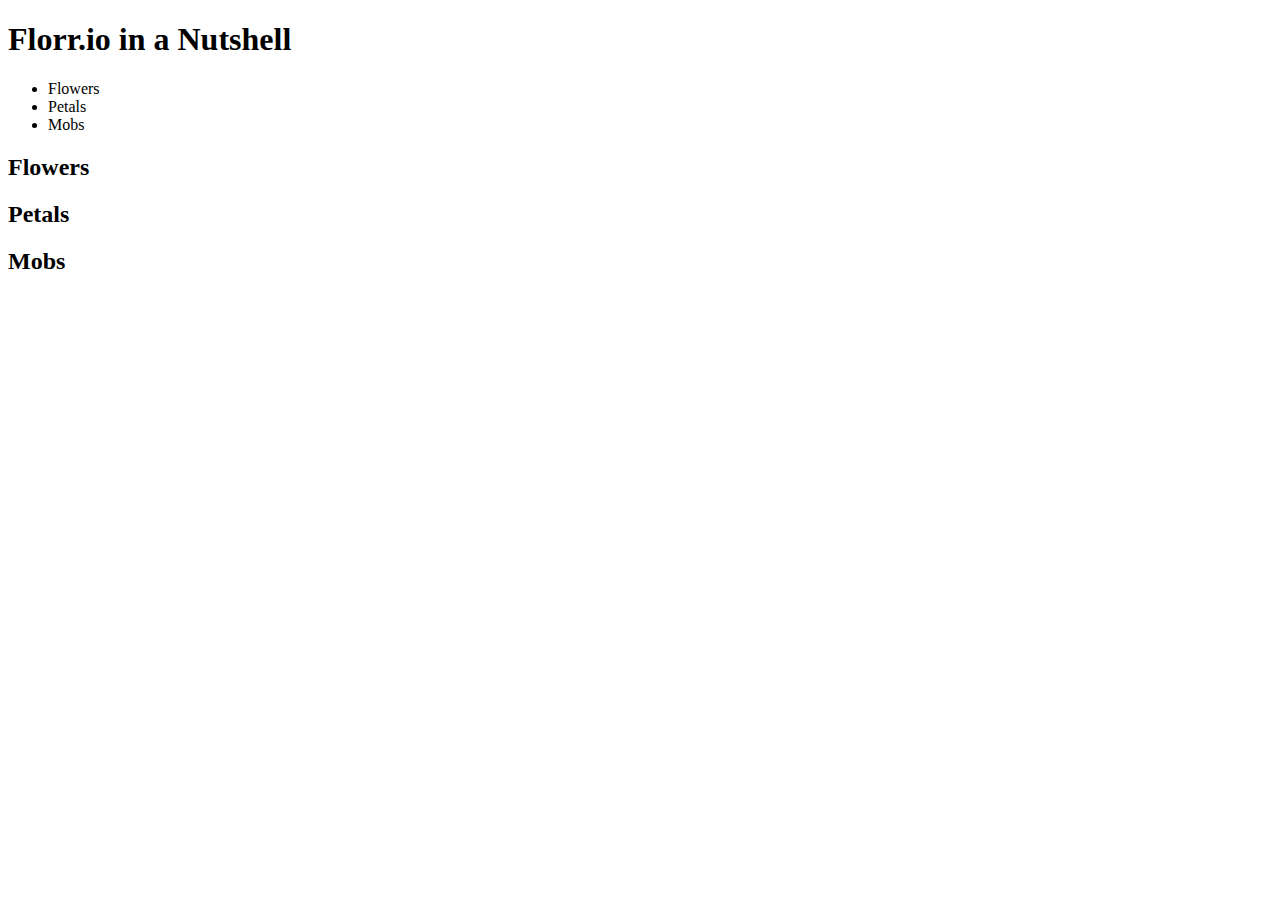
==== w05_subject.html @ 77d82ab8 "Update w05_subject.html" ====
<!DOCTYPE html>

<html lang="en">

  <head>
    <meta charset="utf-8">
    <title>silly flower game</title>
  </head>

  <body>
    <h1>
      Florr.io in a Nutshell
    </h1>
    <ul>
      <li>Flowers </li>
      <li>Petals </li>
      <li>Mobs </li>
    </ul>
    <h2>Flowers</h2>
    <p> </p>
    <h2>Petals</h2>
    <p> </p>
    <h2>Mobs</h2>
    <p> </p>
  </body>

</html>
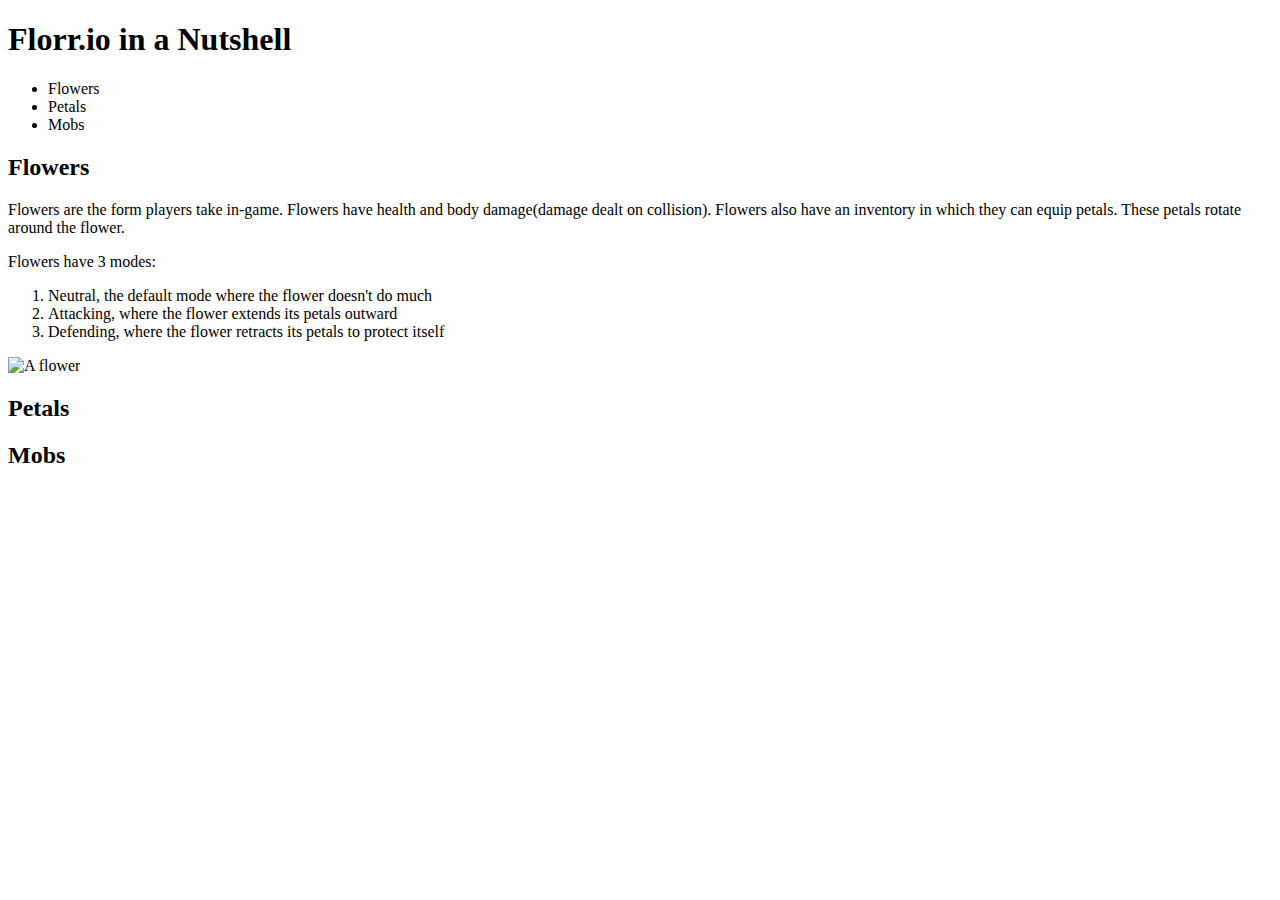
==== commit 93915d58: "Update w05_subject.html" ====
--- a/w05_subject.html
+++ b/w05_subject.html
@@ -17,7 +17,12 @@
       <li>Mobs </li>
     </ul>
     <h2>Flowers</h2>
-    <p> </p>
+    <p>Flowers are the form players take in-game. Flowers have health and body damage(damage dealt on collision). Flowers also have an inventory in which they can equip petals. These petals rotate around the flower.</p>
+    <p>Flowers have 3 modes:</p>
+    <ol> <li>Neutral, the default mode where the flower doesn't do much</li> 
+         <li>Attacking, where the flower extends its petals outward</li>
+         <li>Defending, where the flower retracts its petals to protect itself</li></ol>
+    <img src="https://cdn-1.webcatalog.io/catalog/florr-io/florr-io-icon-filled-256.png?v=1677038686695" alt="A flower">
     <h2>Petals</h2>
     <p> </p>
     <h2>Mobs</h2>
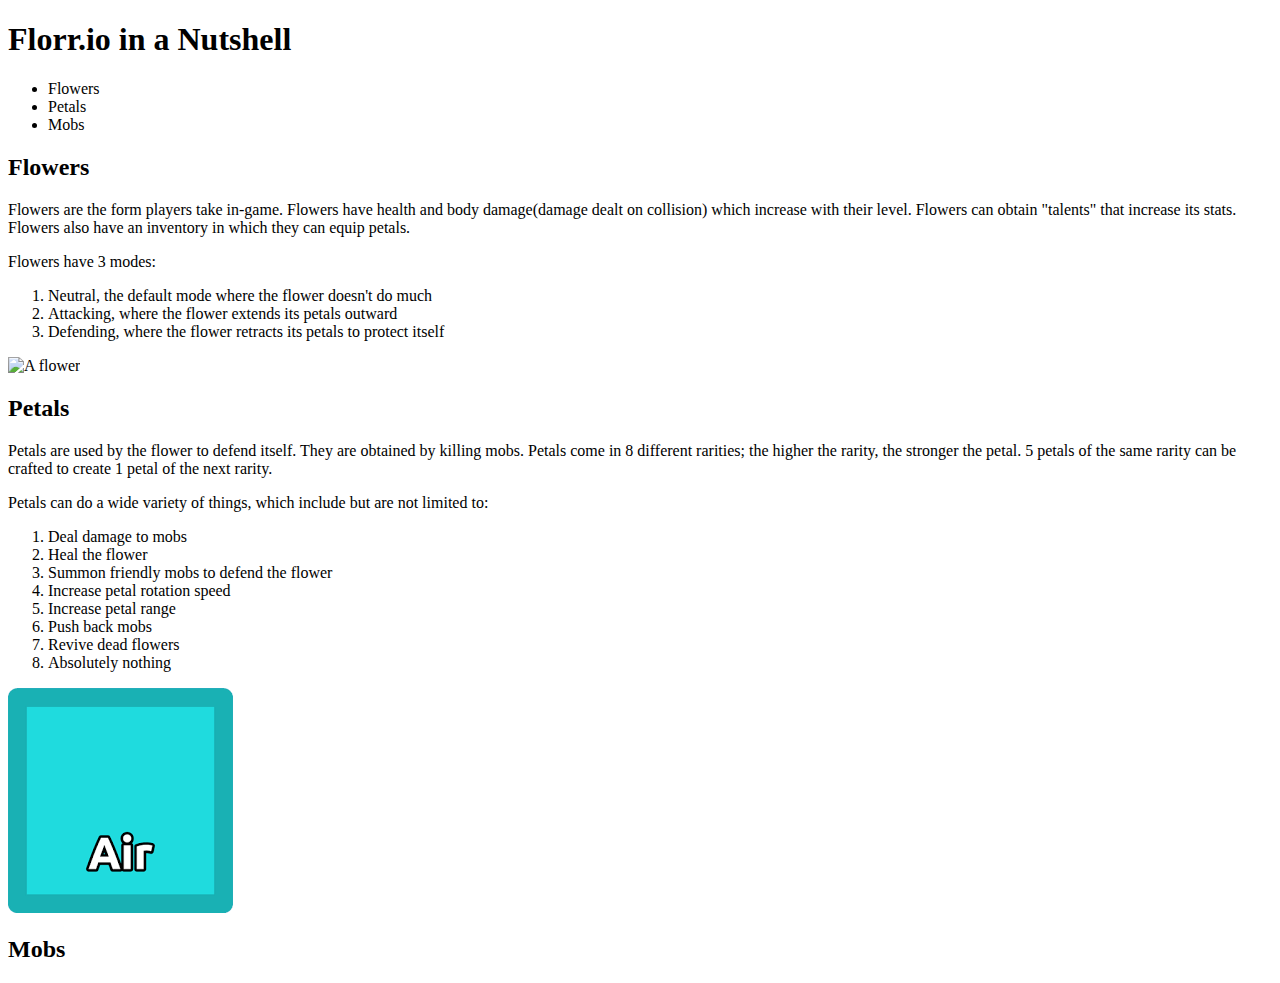
==== commit aa4fa6bc: "Update w05_subject.html" ====
--- a/w05_subject.html
+++ b/w05_subject.html
@@ -17,14 +17,25 @@
       <li>Mobs </li>
     </ul>
     <h2>Flowers</h2>
-    <p>Flowers are the form players take in-game. Flowers have health and body damage(damage dealt on collision). Flowers also have an inventory in which they can equip petals. These petals rotate around the flower.</p>
+    <p>Flowers are the form players take in-game. Flowers have health and body damage(damage dealt on collision) which increase with their level. Flowers can obtain "talents" that increase its stats. Flowers also have an inventory in which they can equip petals.</p>
     <p>Flowers have 3 modes:</p>
     <ol> <li>Neutral, the default mode where the flower doesn't do much</li> 
          <li>Attacking, where the flower extends its petals outward</li>
          <li>Defending, where the flower retracts its petals to protect itself</li></ol>
     <img src="https://cdn-1.webcatalog.io/catalog/florr-io/florr-io-icon-filled-256.png?v=1677038686695" alt="A flower">
     <h2>Petals</h2>
-    <p> </p>
+    <p>Petals are used by the flower to defend itself. They are obtained by killing mobs. Petals come in 8 different rarities; the higher the rarity, the stronger the petal. 5 petals of the same rarity can be crafted to create 1 petal of the next rarity.</p>
+    <p>Petals can do a wide variety of things, which include but are not limited to:</p>
+    <ol> <li>Deal damage to mobs</li>
+         <li>Heal the flower</li>
+         <li>Summon friendly mobs to defend the flower</li>
+         <li>Increase petal rotation speed</li>
+         <li>Increase petal range</li>
+         <li>Push back mobs</li>
+         <li>Revive dead flowers</li>
+         <li>Absolutely nothing</li></ol>
+    <img src="[data-uri]" 
+      alt="Yes, Air is a real petal.">
     <h2>Mobs</h2>
     <p> </p>
   </body>
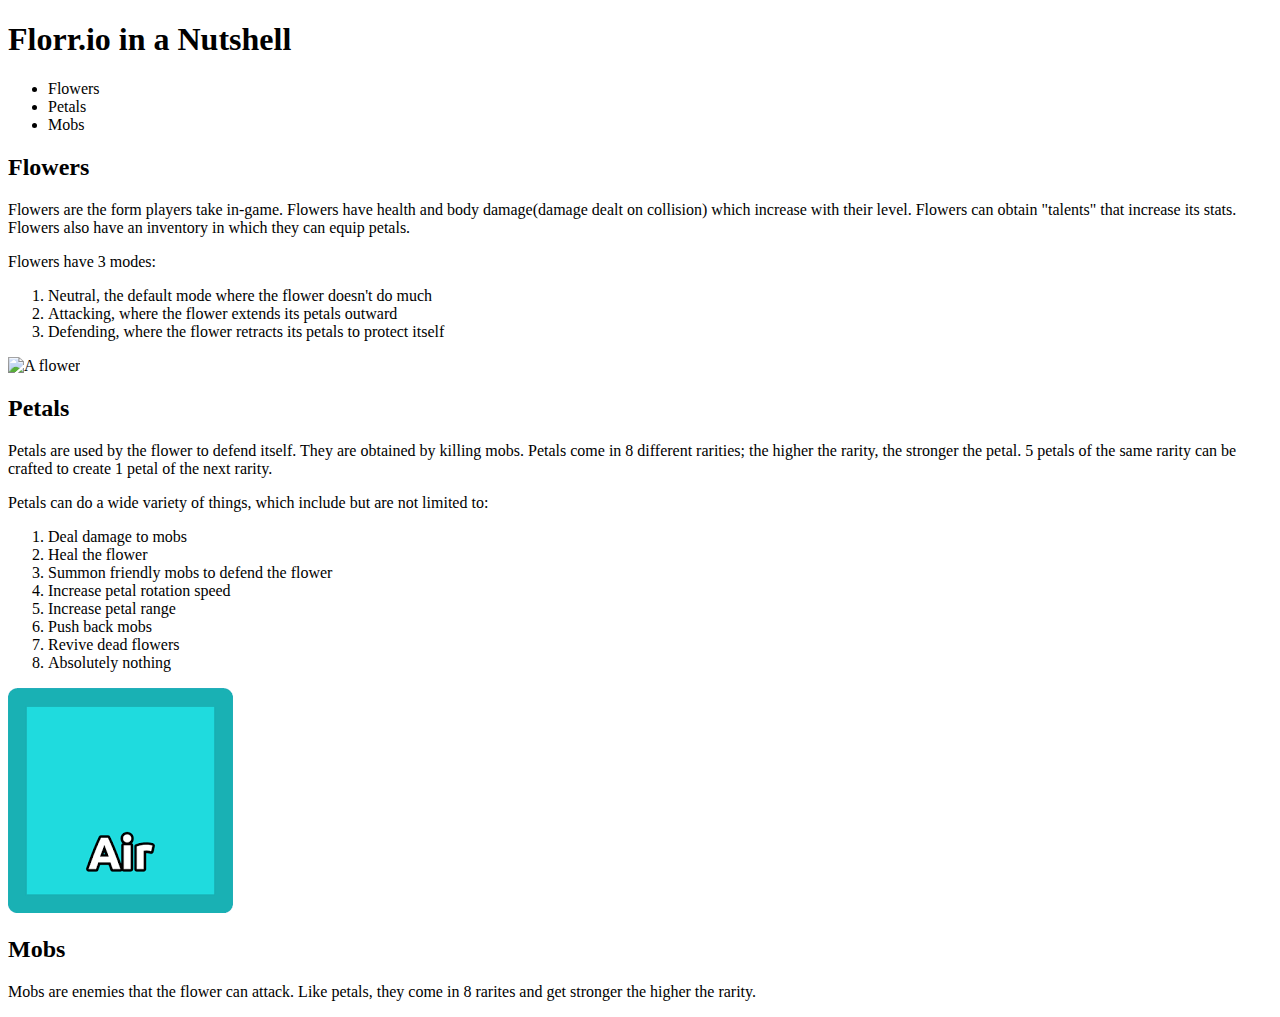
==== commit 8df0d3ae: "Update w05_subject.html" ====
--- a/w05_subject.html
+++ b/w05_subject.html
@@ -37,7 +37,7 @@
     <img src="[data-uri]" 
       alt="Yes, Air is a real petal.">
     <h2>Mobs</h2>
-    <p> </p>
+    <p>Mobs are enemies that the flower can attack. Like petals, they come in 8 rarites and get stronger the higher the rarity.</p>
   </body>
 
 </html>
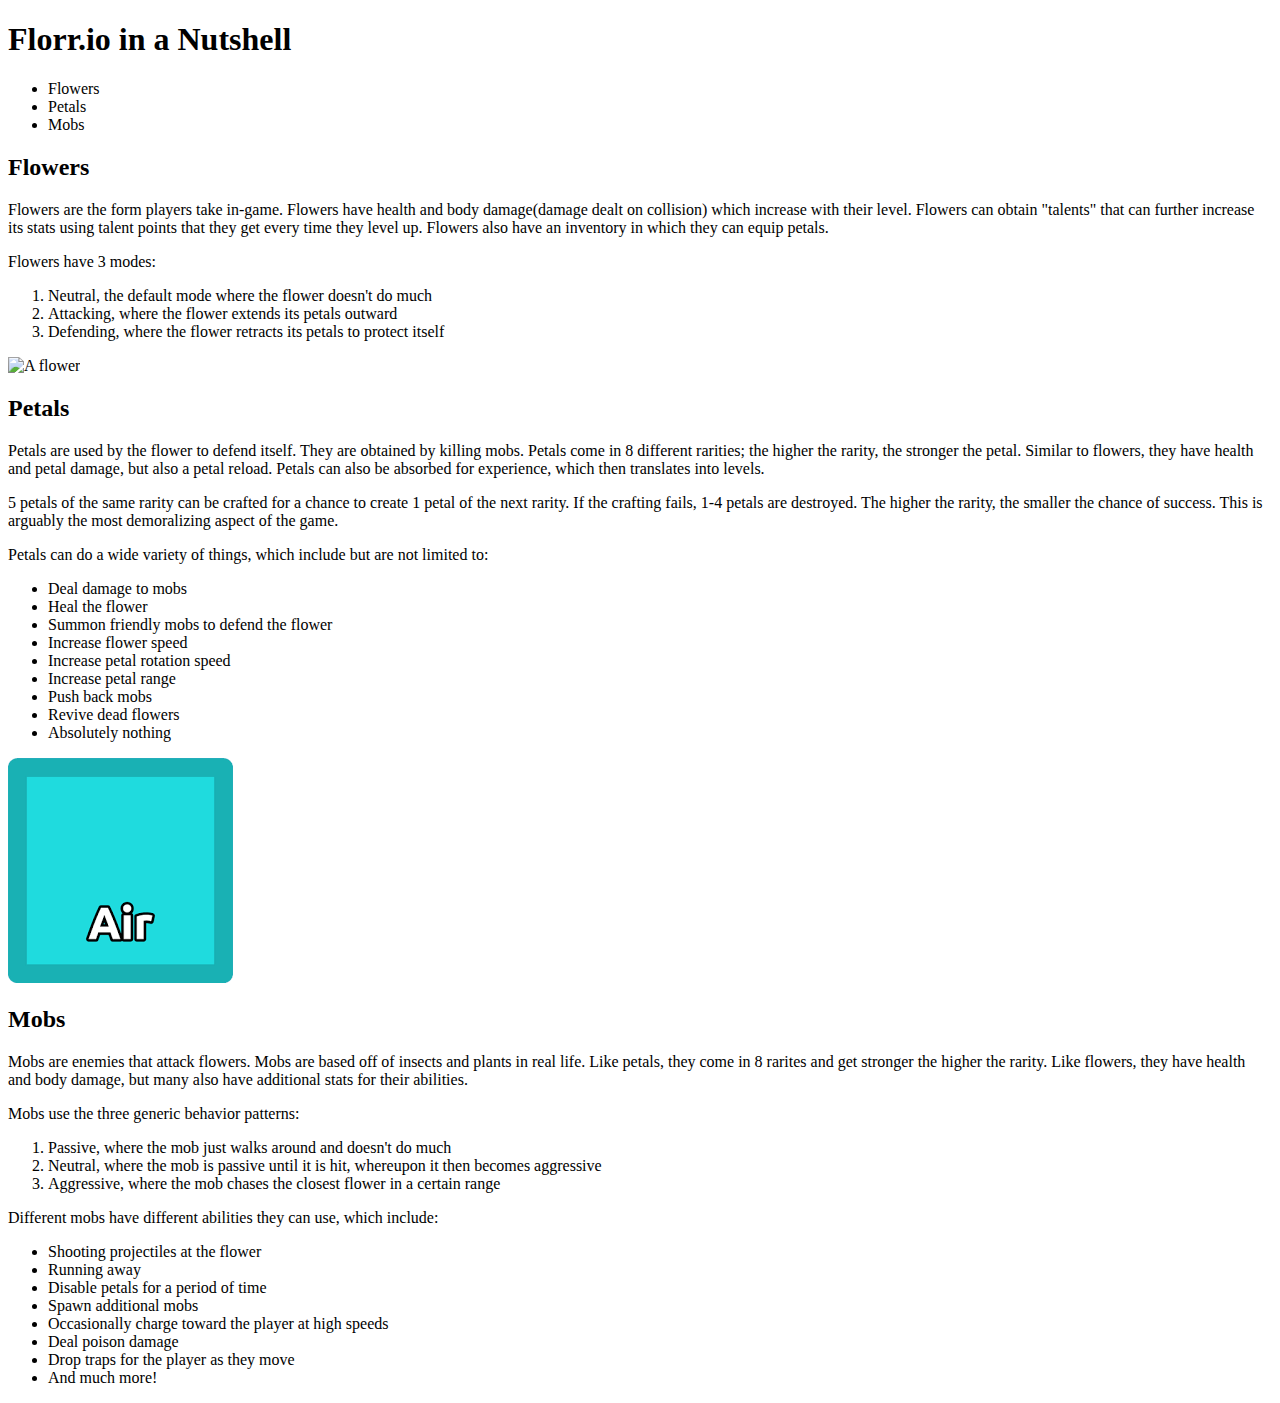
==== commit 09283680: "Update w05_subject.html" ====
--- a/w05_subject.html
+++ b/w05_subject.html
@@ -17,27 +17,42 @@
       <li>Mobs </li>
     </ul>
     <h2>Flowers</h2>
-    <p>Flowers are the form players take in-game. Flowers have health and body damage(damage dealt on collision) which increase with their level. Flowers can obtain "talents" that increase its stats. Flowers also have an inventory in which they can equip petals.</p>
+    <p>Flowers are the form players take in-game. Flowers have health and body damage(damage dealt on collision) which increase with their level. Flowers can obtain "talents" that can further increase its stats using talent points that they get every time they level up. Flowers also have an inventory in which they can equip petals.</p>
     <p>Flowers have 3 modes:</p>
     <ol> <li>Neutral, the default mode where the flower doesn't do much</li> 
          <li>Attacking, where the flower extends its petals outward</li>
          <li>Defending, where the flower retracts its petals to protect itself</li></ol>
     <img src="https://cdn-1.webcatalog.io/catalog/florr-io/florr-io-icon-filled-256.png?v=1677038686695" alt="A flower">
     <h2>Petals</h2>
-    <p>Petals are used by the flower to defend itself. They are obtained by killing mobs. Petals come in 8 different rarities; the higher the rarity, the stronger the petal. 5 petals of the same rarity can be crafted to create 1 petal of the next rarity.</p>
+    <p>Petals are used by the flower to defend itself. They are obtained by killing mobs. Petals come in 8 different rarities; the higher the rarity, the stronger the petal. Similar to flowers, they have health and petal damage, but also a petal reload. Petals can also be absorbed for experience, which then translates into levels.</p>
+    <p>5 petals of the same rarity can be crafted for a chance to create 1 petal of the next rarity. If the crafting fails, 1-4 petals are destroyed. The higher the rarity, the smaller the chance of success. This is arguably the most demoralizing aspect of the game.</p>
     <p>Petals can do a wide variety of things, which include but are not limited to:</p>
-    <ol> <li>Deal damage to mobs</li>
+    <ul> <li>Deal damage to mobs</li>
          <li>Heal the flower</li>
          <li>Summon friendly mobs to defend the flower</li>
+         <li>Increase flower speed</li>
          <li>Increase petal rotation speed</li>
          <li>Increase petal range</li>
          <li>Push back mobs</li>
          <li>Revive dead flowers</li>
-         <li>Absolutely nothing</li></ol>
+         <li>Absolutely nothing</li></ul>
     <img src="[data-uri]" 
       alt="Yes, Air is a real petal.">
     <h2>Mobs</h2>
-    <p>Mobs are enemies that the flower can attack. Like petals, they come in 8 rarites and get stronger the higher the rarity.</p>
+    <p>Mobs are enemies that attack flowers. Mobs are based off of insects and plants in real life. Like petals, they come in 8 rarites and get stronger the higher the rarity. Like flowers, they have health and body damage, but many also have additional stats for their abilities.</p>
+    <p>Mobs use the three generic behavior patterns:</p>
+    <ol> <li>Passive, where the mob just walks around and doesn't do much</li>
+         <li>Neutral, where the mob is passive until it is hit, whereupon it then becomes aggressive</li>
+         <li>Aggressive, where the mob chases the closest flower in a certain range</li></ol>
+    <p>Different mobs have different abilities they can use, which include:</p>
+    <ul> <li>Shooting projectiles at the flower</li>
+         <li>Running away</li>
+         <li>Disable petals for a period of time</li>
+         <li>Spawn additional mobs</li>
+         <li>Occasionally charge toward the player at high speeds</li>
+         <li>Deal poison damage</li>
+         <li>Drop traps for the player as they move</li>
+         <li>And much more!</li></ul>
   </body>
 
 </html>
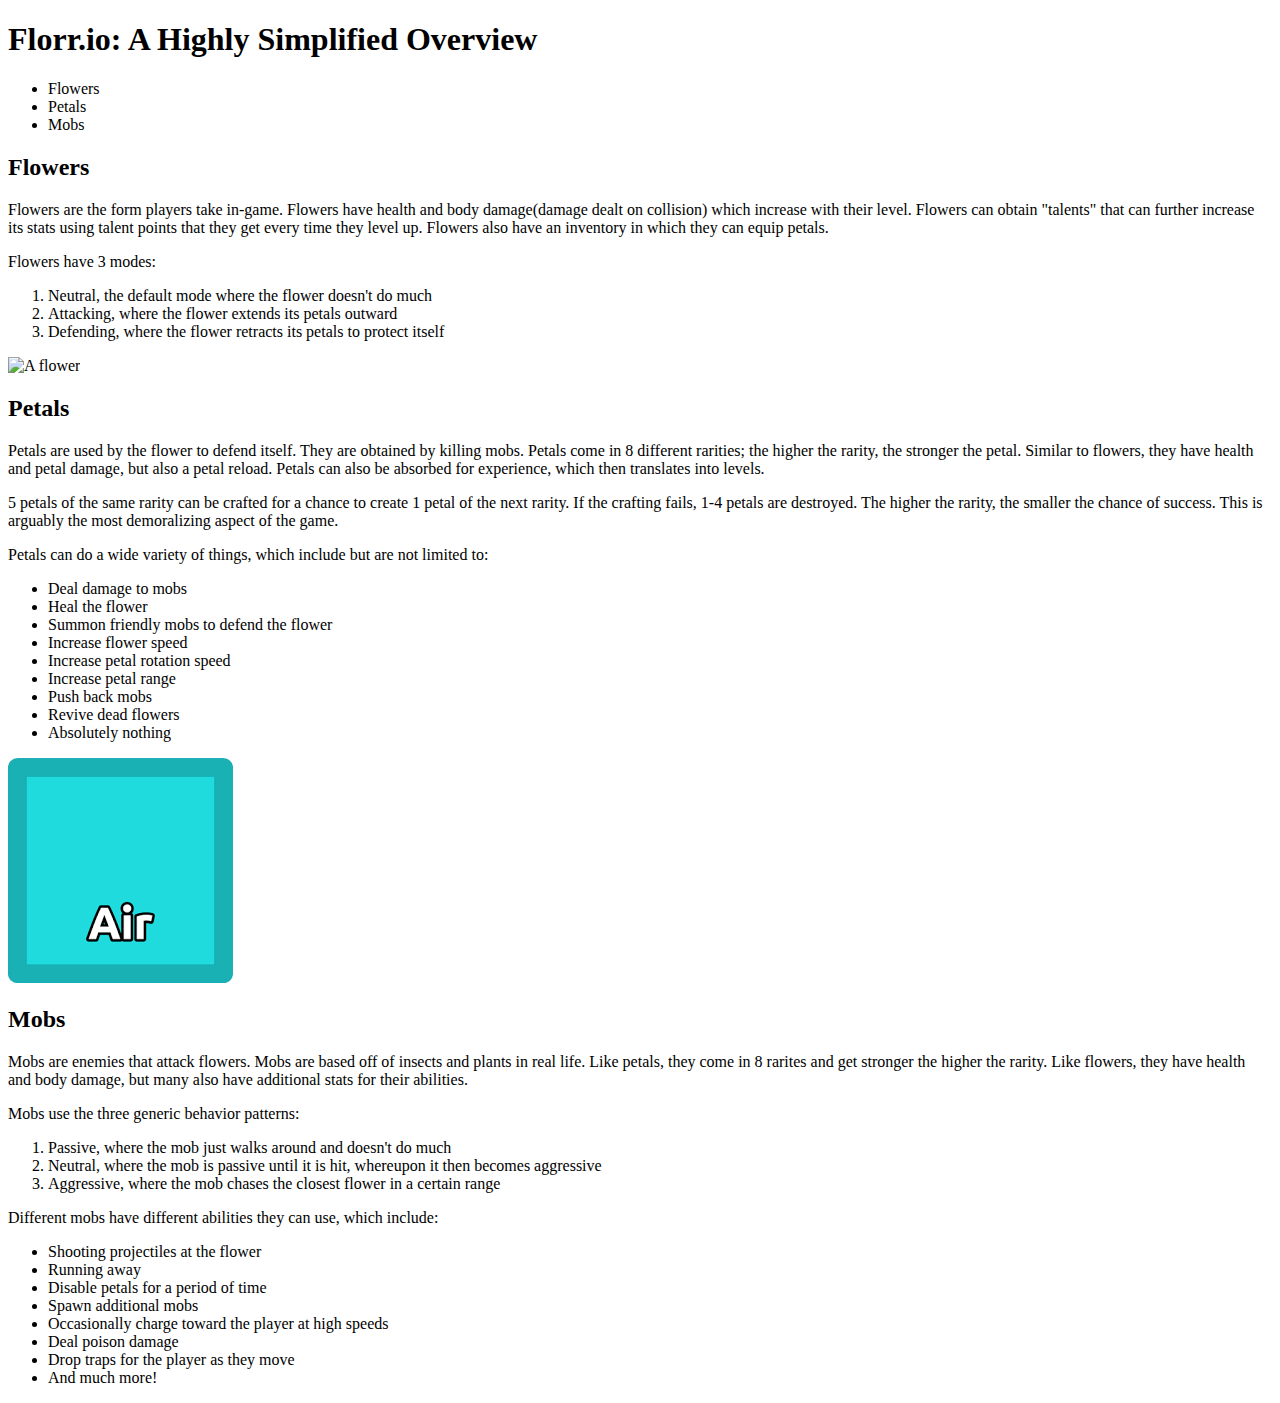
==== commit 012f0c32: "Update w05_subject.html" ====
--- a/w05_subject.html
+++ b/w05_subject.html
@@ -9,7 +9,7 @@
 
   <body>
     <h1>
-      Florr.io in a Nutshell
+      Florr.io: A Highly Simplified Overview
     </h1>
     <ul>
       <li>Flowers </li>
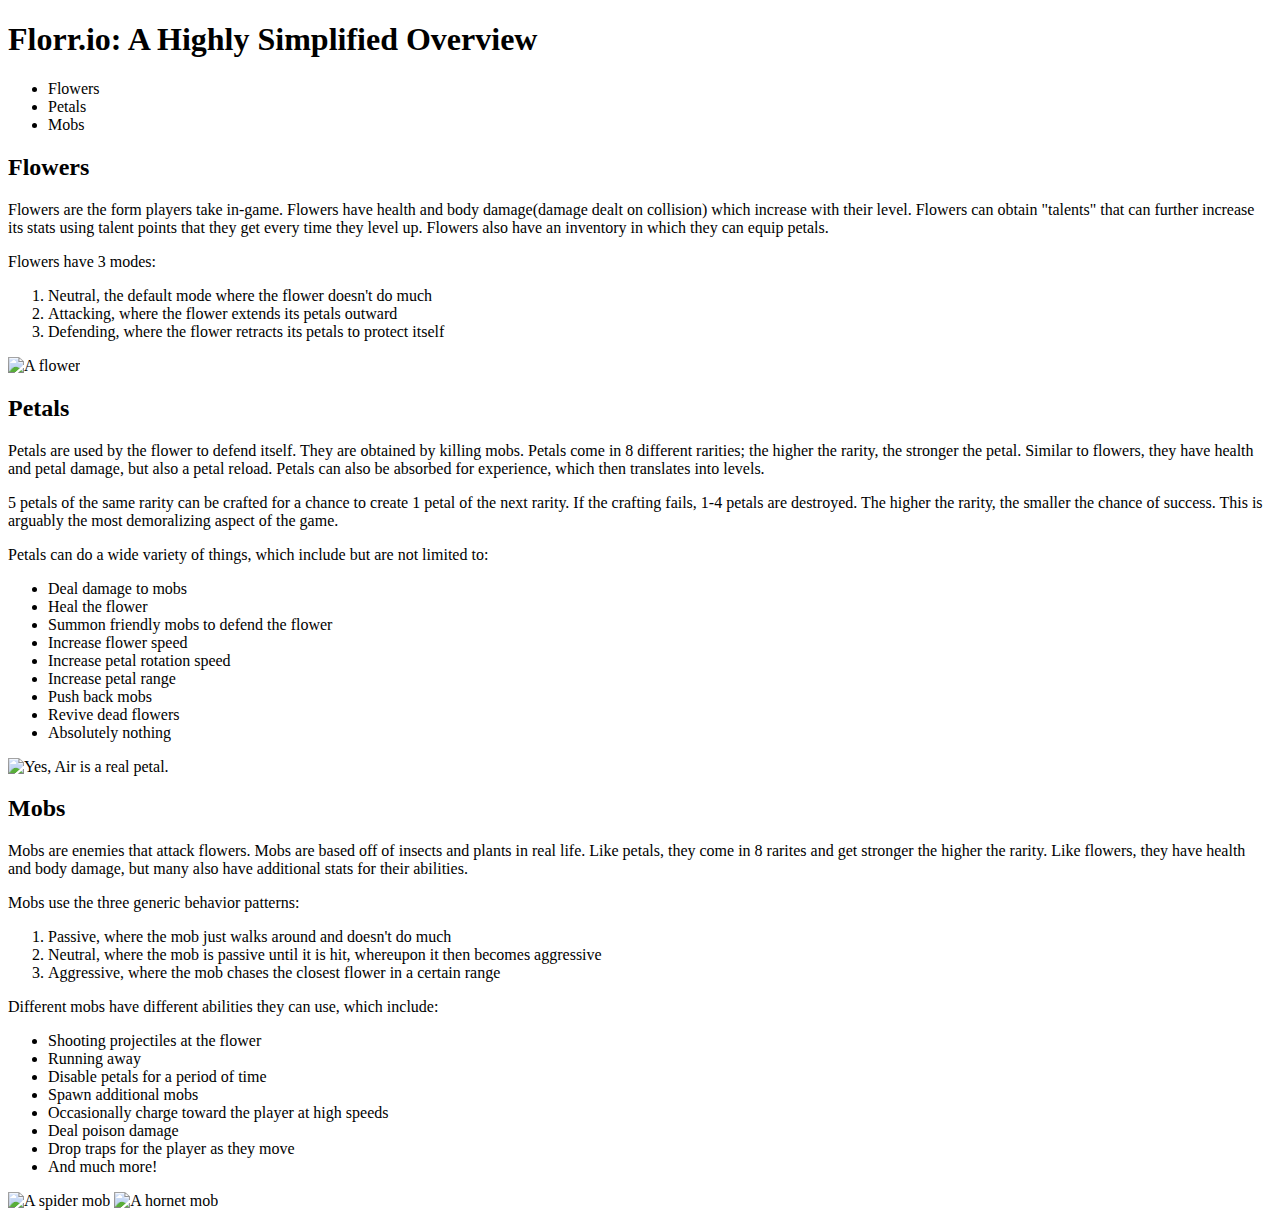
==== commit e6ba74ed: "Update w05_subject.html" ====
--- a/w05_subject.html
+++ b/w05_subject.html
@@ -36,7 +36,7 @@
          <li>Push back mobs</li>
          <li>Revive dead flowers</li>
          <li>Absolutely nothing</li></ul>
-    <img src="[data-uri]" 
+    <img src="https://static.wikia.nocookie.net/official-florrio/images/b/b1/Air_%28Mythic%29.png/revision/latest?cb=20230123165918" 
       alt="Yes, Air is a real petal.">
     <h2>Mobs</h2>
     <p>Mobs are enemies that attack flowers. Mobs are based off of insects and plants in real life. Like petals, they come in 8 rarites and get stronger the higher the rarity. Like flowers, they have health and body damage, but many also have additional stats for their abilities.</p>
@@ -53,6 +53,8 @@
          <li>Deal poison damage</li>
          <li>Drop traps for the player as they move</li>
          <li>And much more!</li></ul>
+    <img src="https://static.wikia.nocookie.net/official-florrio/images/e/ea/Spider_%28Mythic%29.png/revision/latest/scale-to-width/360?cb=20220906022125" alt="A spider mob">
+    <img src="https://static.wikia.nocookie.net/official-florrio/images/2/2b/Hornet_%28Mythic%29.png/revision/latest?cb=20220906021910" alt="A hornet mob"
   </body>
 
 </html>
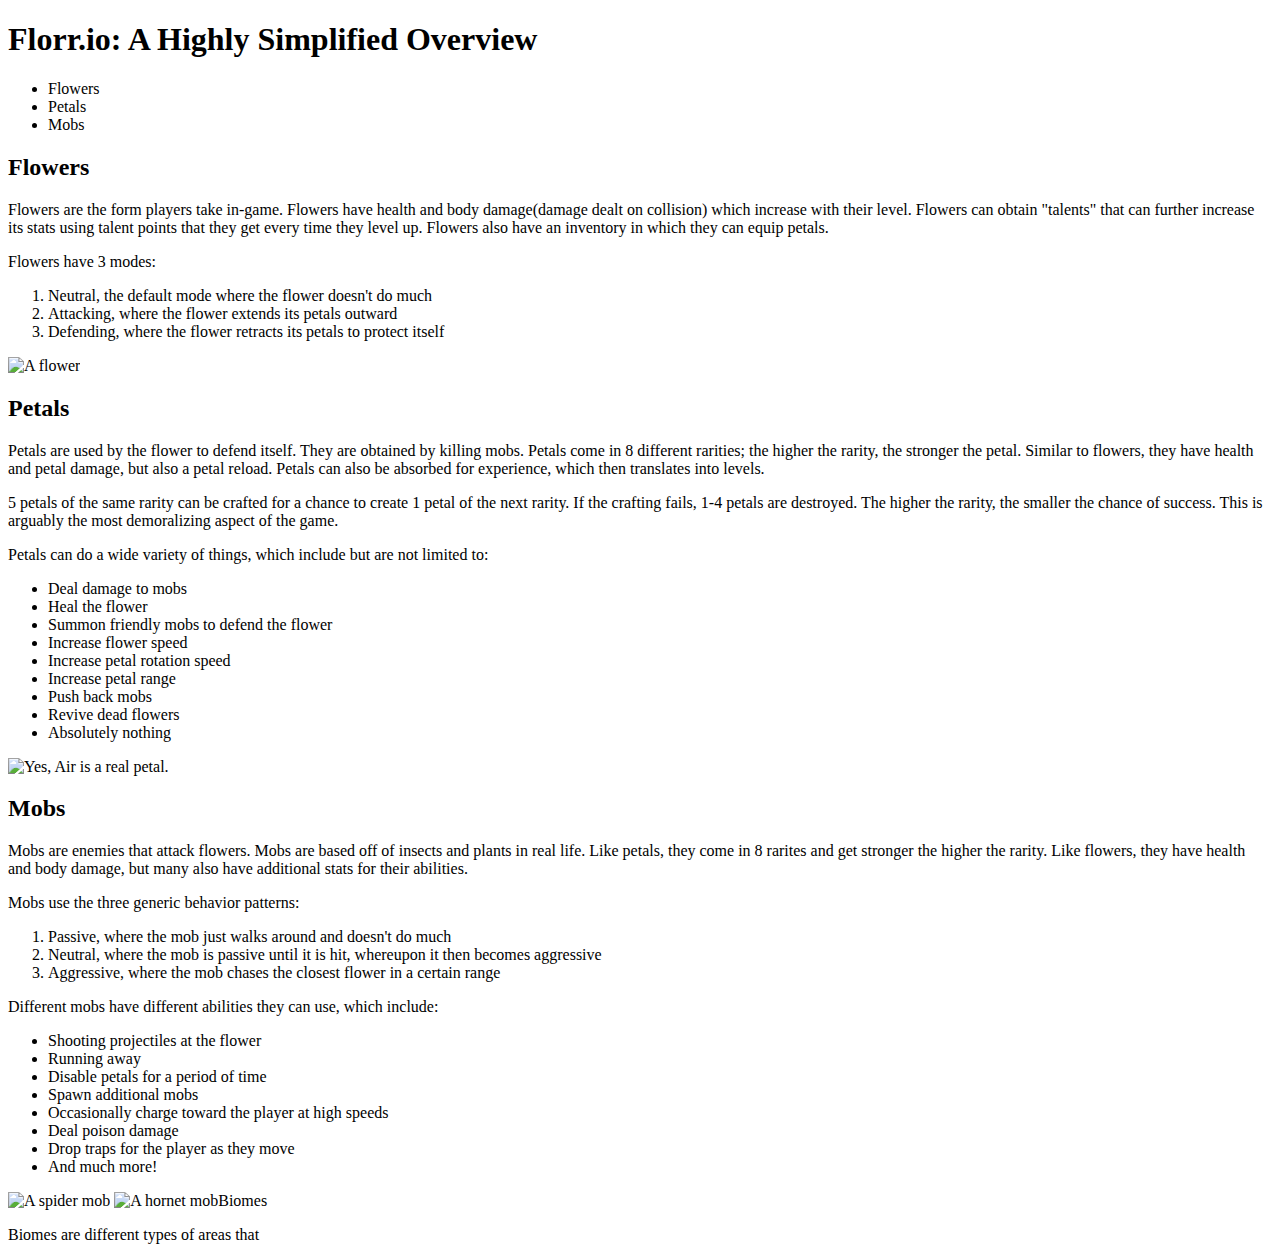
==== commit b79e1921: "Update w05_subject.html" ====
--- a/w05_subject.html
+++ b/w05_subject.html
@@ -55,6 +55,8 @@
          <li>And much more!</li></ul>
     <img src="https://static.wikia.nocookie.net/official-florrio/images/e/ea/Spider_%28Mythic%29.png/revision/latest/scale-to-width/360?cb=20220906022125" alt="A spider mob">
     <img src="https://static.wikia.nocookie.net/official-florrio/images/2/2b/Hornet_%28Mythic%29.png/revision/latest?cb=20220906021910" alt="A hornet mob"
+    <h2>Biomes</h2>
+    <p>Biomes are different types of areas that </p>
   </body>
 
 </html>
